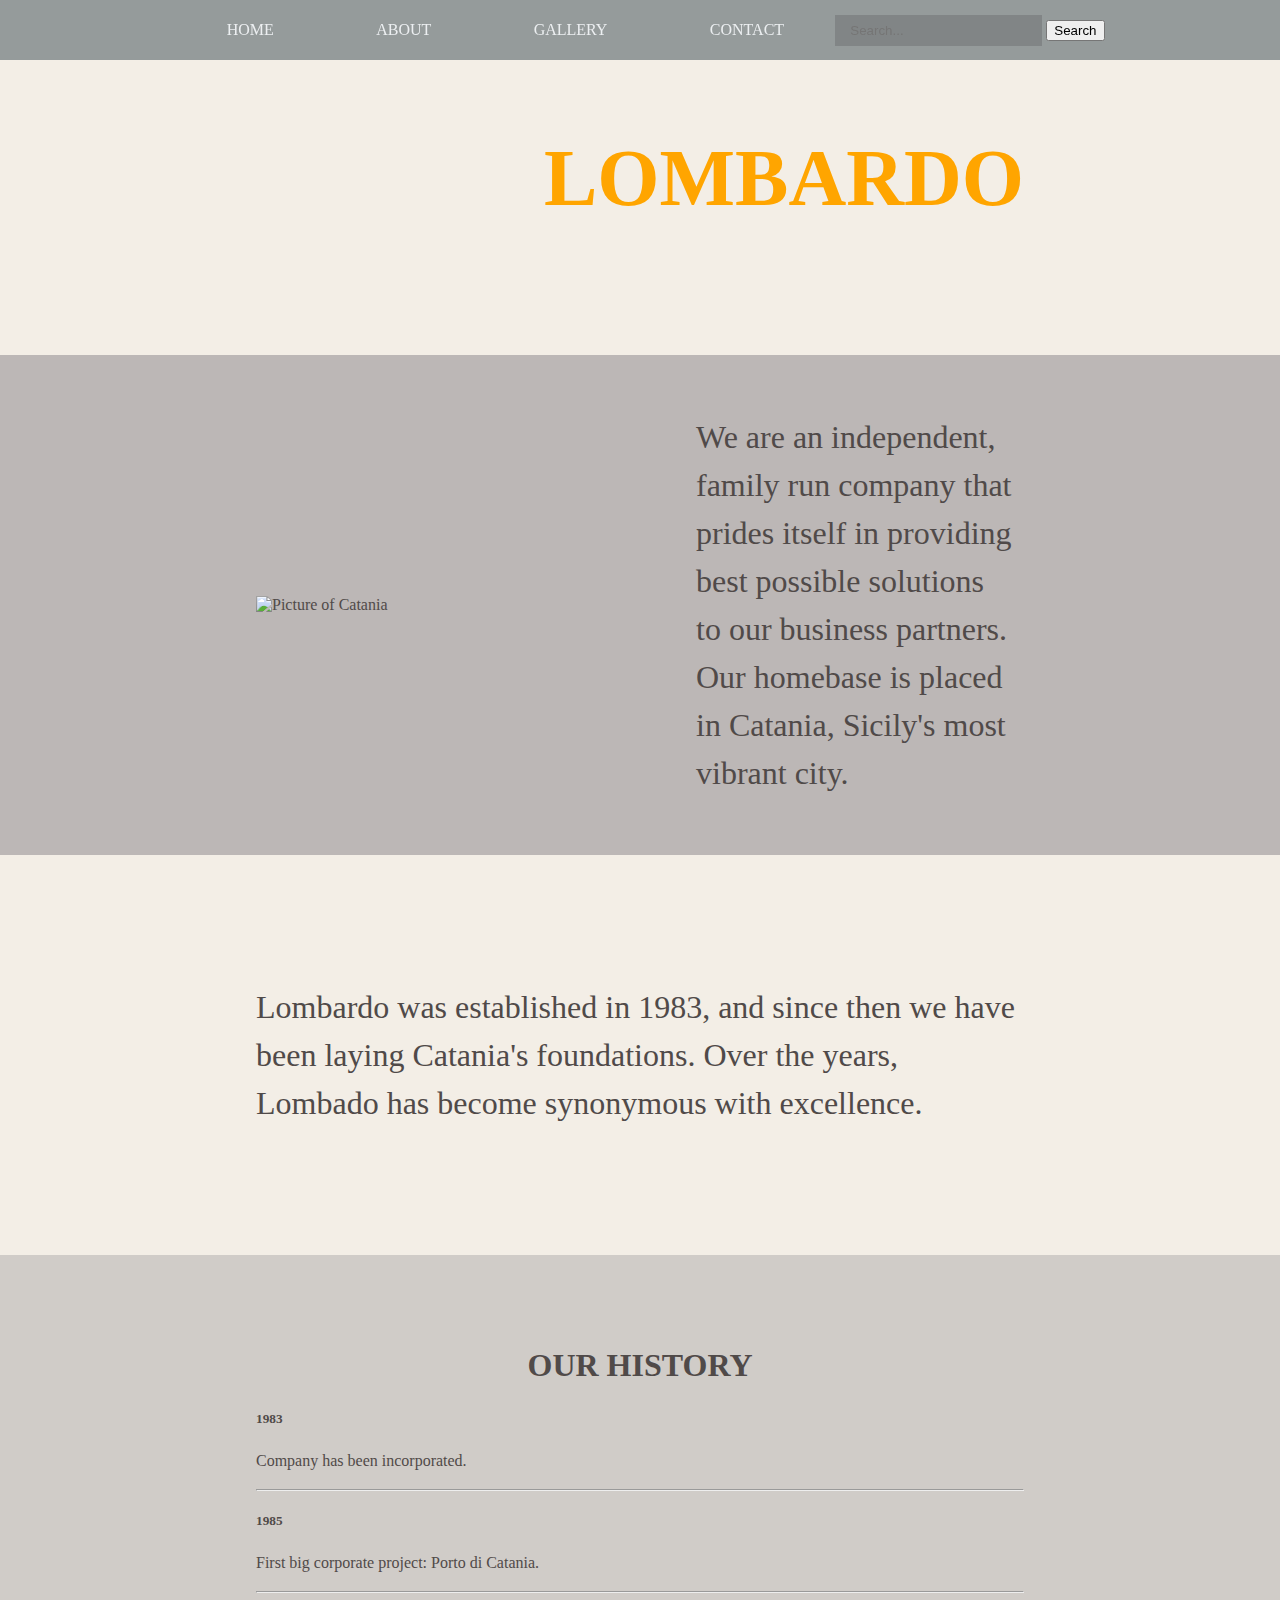
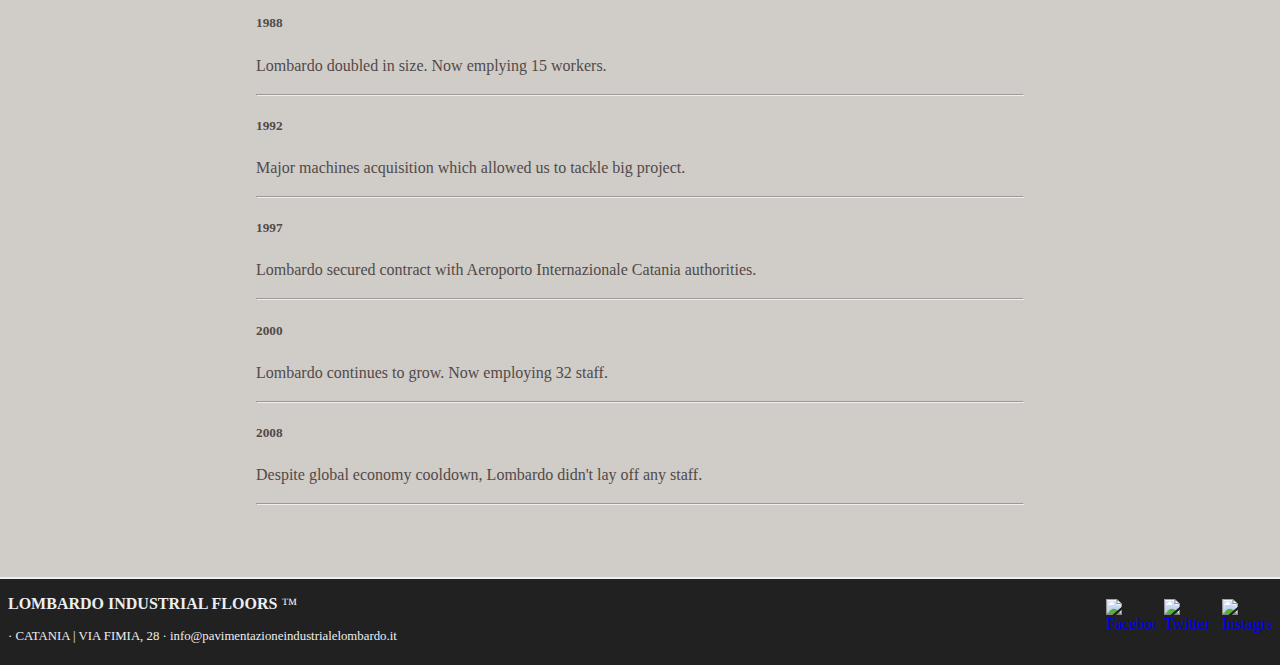
==== about.html @ 176cc4b8 "update" ====
<!DOCTYPE html>
<html>
<head>
	<title>Lombardo | About Us</title>
	<meta charset="utf-8">
	<meta name="viewport" content="width=device-width, initial-scale=1">
	<!-- CSS sheet -->
	<link rel="stylesheet" type="text/css" href="styles.css">

	<!--jquery -->
	<script src="https://ajax.googleapis.com/ajax/libs/jquery/3.2.1/jquery.min.js"></script>

</head>
<body>
	<header>
		<div id="header">
		            <div id="nav">
		                <div class="navTab">
		                    <a href="index.html">HOME</a>
		                </div>
		                <div class="navTab">
		                    <a href="about.html">ABOUT</a>
		                </div>
		                <div class="navTab">
		                    <a href="gallery.html">GALLERY</a>
		                </div>
		                <div class="navTab">
		                    <a href="contact.html">CONTACT</a>
		                </div>
		                <div id="search">
		                    <form>
		                        <input id="searchBox" type="text" placeholder="Search..." required>
		                        <input class="button" type="button" value="Search">
		                    </form>
		                </div>
		            </div>
		        </div>
	</header>
	<!-- Logo  -->
	<section class="about_sec" id="about_Section_1">
		<h1>LOMBARDO</h1>
	</section>

	<!-- Section with the picture-->
	<section class="about_sec" id="about_Section_2">
		<div class="about_picture" id="about_picture_1">
			<img src="./assets/images/catania.jpg" alt="Picture of Catania">
		</div>
		<p>We are an independent, family run company that prides itself in providing best possible solutions to our business partners. Our homebase is placed in Catania, Sicily's most vibrant city.</p>
	</section>

	<!-- First paragraph, same height as picture -->
	<section class="about_sec" id="about_Section_3">
		<p>Lombardo was established in 1983, and since then we have been laying Catania's foundations. Over the years, Lombado has become synonymous with excellence.</p>
	</section>

	<!-- history section -->
	<section class="about_sec" id="about_Section_4">
		<h1>OUR HISTORY</h1>
		<div class="about_history">
			<h5>1983</h5>
			<p>Company has been incorporated.</p>
			<hr>
		</div>
		<div class="about_history">
			<h5>1985</h5>
			<p>First big corporate project: Porto di Catania.</p>
			<hr>
		</div>
		<div class="about_history">
				<h5>1988</h5>
				<p>Lombardo doubled in size. Now emplying 15 workers.</p>
				<hr>
			</div>
		<div class="about_history">
				<h5>1992</h5>
				<p>Major machines acquisition which allowed us to tackle big project.</p>
				<hr>
			</div>
		<div class="about_history">
				<h5>1997</h5>
				<p>Lombardo secured contract with Aeroporto Internazionale Catania authorities.</p>
				<hr>
			</div>
		<div class="about_history">
				<h5>2000</h5>
				<p>Lombardo continues to grow. Now employing 32 staff.</p>
				<hr>
			</div>
		<div class="about_history">
				<h5>2008</h5>
				<p>Despite global economy cooldown, Lombardo didn't lay off any staff.</p>
				<hr>
			</div>
	</section>

	<div class="footer">
	    <div class="social">
	        <div class="socialTab">
	            <a id="facebook" href="http://www.facebook.com">
	                <img src="assets/icons/Facebook2.png" class="icon" alt="Facebook">
	            </a>
	        </div>
	        <div class="socialTab">
	            <a id="twitter" href="http://www.twitter.com">
	                <img src="assets/icons/Twitter2.png" class="icon" alt="Twitter">
	            </a>
	        </div>
	        <div class="socialTab">
	            <a id="Instagram" href="http://www.instagram.com">
	                <img src="assets/icons/Instagram2.png" class="icon" alt="Instagram">
	            </a>
	        </div>
	    </div>
	    <div class="footerText">
	        <p><b>LOMBARDO INDUSTRIAL FLOORS </b>&trade;</p> 
	        <p class="subtext">&middot; CATANIA | VIA FIMIA, 28 &middot; info@pavimentazioneindustrialelombardo.it</p>
	    </div>
	</div>
	<script type="text/javascript" src="app.js"></script>
</body>
</html>
---- styles.css ----
/* colors used

background:
#bcb7b6  // grey
#f3eee6	  //beige
#d0ccc8	  // light grey

font colors:
#968e8d

*/


@import url('https://fonts.googleapis.com/css?family=Raleway');

/*remove all the styling that might be implemented by browser*/
html, body {
	margin: 0;
	padding: 0;
	height: 100%;
	width: 100%;
}

/*--------------------------------------------	LANDING PAGE */
/*image*/
.landingSection{
	height: 100%;
	width: 100%;
	background: url(assets/images/19297.jpg) no-repeat fixed bottom left;
	background-size: cover;
	display: flex;
	z-index: -1;
	flex-direction: column;
	justify-content: center;
	align-items: center;
}
.landingContent{
	margin-top: 5%;
	color: orange;
	font-size: 4em;
	font-weight: bolder;
}
@media screen and (max-width: 500px) {
	.landingContent {
		font-size: 2em;
	}
}

/*button*/
.landingSection input {
	margin-top: 10%;
	height: 50px;
	width: 120px;
	padding: 10px;
	border-radius: 8px;
	opacity: 0.8;
	font-size: 0.8em;
	font-weight: bold;
	outline: none;
	background-color: #968e8d;
}
.landingSection input:hover {
	margin-top: 10%;
	height: 50px;
	width: 120px;
	padding: 10px;
	background-color: #263238;
	border-radius: 0;
	opacity: 1;
	transition: all 1s ease;
	color: orange;
	border: solid orange 2px;
	outline: none;
	-moz-outline: none;
}
/*trick to remove outline from clicked button in FIREFOX*/
.landingSection input::-moz-focus-inner {
	 border: 0;
}
/*--------------------------------------------	NAV BAR */


#nav{
	z-index: 99999;
    display: flex;
    flex-direction: row;
    justify-content: center;
    align-items: center;
    height: 60px;
    background: rgba(55,71,79,.5);
    width: 100%;
    min-width: 700px;
    /*fixed position of navbar */
    position: fixed;
    top: 0;
}
.navTab{
    margin: 4%;
}
.navTab a{
    text-decoration: none;
    color: #ECEFF1;
    text-align: center;
}
.navTab a:hover{
    color: #607D8B;
}
#searchBox{
    padding:8px 15px;
    background:rgba(50, 50, 50, 0.2);
    border:0px solid #DBDBDB;
    color: #ECEFF1;
}
#searchButton{
    position:relative;
    padding: 6px 15px;
    left: -8px;
    border: 2px solid #263238;
    background-color: #263238;
    color: #ECEFF1;
    border-radius: 0;
}
#searchButton:hover{
    background-color: #ECEFF1;
    color: #263238;
}

/*--------------------------------------------	MAIN SECTION */

/* ----------------------------- section - 1 */

							/*SMALL SCREEN*/

#mainSection_1{
	display: grid;
	grid-template-columns: repeat(1, 1fr);
	grid-auto-rows: minmax(400px, auto);
	color: white;
}

/*three containers with h and p*/
.mainContent_1{
	display: flex;
	flex-direction: column;
	justify-content: center;
	align-items: center;
	padding: 3% 10% 3% 10%;
	line-height: 2em;
	/* responsive font size */
	font-size:calc(10px + 0.5vw);
}
.mainContent_1 h1{
	margin: 0;
	font-weight: bold;
	padding-bottom: 15%;
}
.mainContent_1 p{
	margin: 0;
	overflow: hidden;
  	/*maximum number of characters in a line */
  	max-width: 50ch;
}

							/*LARGE SCREEN*/

@media screen and (min-width: 981px){
	#mainSection_1{
		grid-template-columns: repeat(3, 1fr);
		grid-auto-rows: minmax(500px, auto);
	}
}

/*background and font colors */
#mainContent_1_div_1{
background-color: #bcb7b6;
}
#mainContent_1_div_2{
background-color: #f3eee6;
color:#968e8d;
}
#mainContent_1_div_3{
background-color: #d0ccc8;
color:#968e8d;
}

/* ----------------------------- spacer between 1 and 2 */
.spacer {
	max-height: 30px;
	min-height: 30px;
	background-color: #f3eee6;
}
/* ----------------------------- section - 2 */

							/*SMALL SCREEN*/

/*container for 3 rows */
#mainSection_2 {
	background-color: #f3eee6;
	color: #968e8d;
	display: grid;
	/*layout*/
	grid-template-areas:
	"t1"
	"p1"
	"t2"
	"p2"
	"t3"
	"p3"
	;
	grid-auto-rows: minmax(400px, auto);
}

/* text content */
.mainContent_2_txt {
	line-height: 2em;
	font-size:calc(10px + 0.5vw);
	display: flex;
	flex-direction: column;
	justify-content: center;
	padding: 3% 10% 3% 10%;
}
#mainContent_2_txt_1 {
	grid-area: t1;
}
#mainContent_2_txt_2 {
	grid-area: t2;

}
#mainContent_2_txt_3 {
	grid-area: t3;

}

/*pictures*/
.mainContent_2_pic {
	height: 100%;
	width: 100%;
	background-size: cover;
	min-height: 400px;
}
#mainContent_2_pic_1 {
	grid-area: p1;
	background: url(assets/images/ggg.jpg) no-repeat bottom left;
	background-size: 100%;
}
#mainContent_2_pic_2 {
	grid-area: p2;
 	background: url(assets/images/home3.jpg) no-repeat bottom left;
 	background-size: 100%;
}
#mainContent_2_pic_3 {
	grid-area: p3;
	background: url(assets/images/tiles/2.jpg) no-repeat;
	background-size: 100%;

}
/* adjust images max height */
@media screen and (max-width: 1400px) and (min-width: 981px){
	.mainContent_2_pic {
		min-height: 300px;
	}
}


							/*LARGE SCREEN*/

@media screen and (min-width: 981px){
	#mainSection_2 {
		grid-template-areas:
		"t1 p1"
		"p2 t2"
		"t3 p3"
		;
		grid-auto-rows: minmax(200px, auto);
	}
	.mainContent_2_txt {
		line-height: 1.5em;
		justify-content: flex-start;
	}
}

							/*MOBILE SCREEN*/

@media screen and (max-width: 480px){
	.mainContent_2_pic {
		min-height: 200px;
		max-width: 500px;

	}
	#mainSection_2 {
		grid-auto-rows: minmax(250px, auto);
	}
}


/*--------------------------------------------	ABOUT PAGE */

/*-----------------------------------	HEADER / INFO */

/*set general rules across whole page - pseudo margins*/
.about_sec {
	padding: 0 10% 0 10% ;
}
/*general font size on page*/
.about_sec h1 {
	line-height: 1.5em;
}
.about_sec p {
	line-height: 1.5em;
}

#about_Section_1 {
	padding: 5% 20% 5% 0;
	color:orange;
	text-align: right;
	font-size: 2.5em;
	background-color: #f3eee6;

}
/*set section 2 as grid - 2 columns*/
#about_Section_2 {
	display: grid;
	grid-template-columns: 2fr 1fr;
	grid-auto-rows: minmax(500px, auto);
	background-color: #bcb7b6;
	color: #504a49;
}
#about_Section_2 div {
	max-height: 400px;
	max-width: 600px;
	align-self: center;
	justify-self:center;

}
/*constrict size of image*/
#about_Section_2 div img {
	height: 80%;
	width: 80%;
}
/*first paragraf - text only*/
#about_Section_2 p {
	width: 20ch;
	font-size: 2em;
	align-self: center;
	justify-self: center;
	padding-right: 5%;
}
/*second paragraf text content only*/
#about_Section_3 {
	min-height: 400px;
	background-color: #f3eee6;
	font-size: 2em;
	display: flex;
	justify-content: center;
	align-items: center;
	color: #504a49;
}
/*history section*/
#about_Section_4 {
	font-size: 1em;
	padding-top: 5%;
	padding-bottom: 5%;
	background-color: #d0ccc8;
	color: #504a49;
}
.hidden {
	opacity: 0;
}
#about_Section_4 h1{
	text-align: center;
}
/*transition cannot be under HOVER subselector! ease out wouldn't work on mouse off event*/
.about_history {
	/*transition with prefixes for different browsers*/
	-webkit-transition: all ease-in-out 0.5s;
  -moz-transition: all ease-in-out 0.5s;
  -o-transition: all ease-in-out 0.5s;
	transition: all ease-in-out 0.5s;
}
/*expand and center on hover event*/
.about_history:hover {
	background-color: #bcb7b6;
	border-radius: 10px;
	padding: 1px;
	font-size: 1.2em;
	display: flex;
	flex-direction: column;
	text-align: center;
	color: black;
}


/* BIG SCREEN */
@media screen and (min-width: 980px){
	.about_sec {
		padding: 0 20% 0 20% ;
	}
	/*push image to left when on big screen */
	#about_Section_2 div {
		justify-self:left;
	}

}

/* VERY SMALL SCREEN */
@media screen and (max-width: 900px){
	/* decrease font size */
	.about_sec h1 {
		line-height: 1em;
	}
	.about_sec p {
		line-height: 1em;
	}
	/*auto line width*/
	#about_Section_2 p {
		width: auto;
	}
	/*lower main logo font size*/
	#about_Section_1 {
		padding-top: 20%;
		font-size: 1.2em;
	}
	/*split section 2 into 2 rows (from 2 columns)*/
	#about_Section_2 {
		grid-template-columns: 1fr;
		grid-template-rows: 1fr 1fr;
	}
	/*adjust position of elements in section 2 - change to 1 col and 2 rows*/
	#about_Section_2 {
		grid-template-columns: 1fr;
		grid-template-rows: 1fr 1fr;
	}
	/*increase img size and ajust padding, as the picture 'drops down', and has more space*/
	#about_Section_2 div img {
		padding-top: 5%;
		height: 100%;
		width: 100%;
		padding-bottom: 0;
	}

}




/*------------------------------------------	GALLERY */
/*----------------------------------------------------------------*/
#gallery_section_1{
	padding-right: 15%;
	padding-left: 15%;
}
#gallery_wrapper{
	
	display: grid;
	grid-template-columns: repeat(3, 1fr);
	grid-auto-rows: minmax(300px,auto);
	grid-gap: 10px;
	grid-template-areas:
	"a b c"
	"d e f"
	"g h i"
	"j k l"
}

@media screen and (max-width: 1500px){
	#gallery_wrapper{
		grid-template-columns: repeat(2, 1fr);
		grid-template-areas:
		"a b "
		"c d "
		"e f "
		"g h "
		"i j "
		"k l "
	}
}

.gallery_header h1 {
	padding-top: 10%;
	text-align: right;
}

@media screen and (max-width: 900px){
	#gallery_wrapper{
		grid-template-columns: repeat(1, 1fr);
		justify-items: center;
		grid-gap: 20px;
		grid-template-areas:
		"a"
		"b"
		"c"
		"d"
		"e"
		"f"
		"g"
		"h"
		"i"
		"j"
		"k"
		"l"
	}
	.gallery_header h1 {
		padding-top: 20%;
		text-align: center;
	}
}


.gallery_tile {
	min-width: 100%;
	min-height: 100%;
	background-size: cover;
	background-position: center;
	
}
/* a */
#gallery_tile_1{
	grid-area: a;
	background-image: url(./assets/thumbnails/1.jpg);
	
}
/* b */
#gallery_tile_2{
	grid-area: b;
	background-image: url(./assets/thumbnails/2.jpg);
	
}
/* c */
#gallery_tile_3{
	grid-area: c;
	background-image: url(./assets/thumbnails/3.jpg);
	
}
/* d */
#gallery_tile_4{
	grid-area: d;
	background-image: url(./assets/thumbnails/4.jpg);
	
}
/* e */
#gallery_tile_5{
	grid-area: e;
	background-image: url(./assets/thumbnails/5.jpg);
	
}
/* f */
#gallery_tile_6{
	grid-area: f;
	background-image: url(./assets/thumbnails/6.jpg);
	
}
/* g */
#gallery_tile_7{
	grid-area: g;
	background-image: url(./assets/thumbnails/7.jpg);
	
}
/* h */
#gallery_tile_8{
	grid-area: h;
	background-image: url(./assets/thumbnails/8.jpg);
	
}
/* i */
#gallery_tile_9{
	grid-area: i;
	background-image: url(./assets/thumbnails/9.jpg);
	
}
/* j */
#gallery_tile_10{
	grid-area: j;
	background-image: url(./assets/thumbnails/10.jpg);
	
}
/* k */
#gallery_tile_11{
	grid-area: k;
	background-image: url(./assets/thumbnails/11.jpg);
	
}
/* l */
#gallery_tile_12{
	grid-area: l;
	background-image: url(./assets/thumbnails/12.jpg);
	
}



/*gallery images global settings*/
.gallery_image{
	filter: grayscale(100%);
  	-webkit-filter: grayscale(100%);
  	-moz-filter: grayscale(100%);
  	transition: all 1s ease;

}
.gallery_image:hover{
	filter: grayscale(0);
  	-webkit-filter: grayscale(0);
  	-moz-filter: grayscale(0);
  	transition: all 1s ease;
}


/* background for the modal window */
.modal {
  position: fixed;
  display: none;
  z-index: 1;
  padding-top: 100px;
  width: 100%;
  height: 100%;
  background-color: black;
  left: 0;
  top: 0;
  overflow: auto;
}

/* container holding images */
.gallery_container_modal {
  margin: auto;
  position: relative;
  width: 90%;
  max-width: 1300px;
  padding: 0;
  background-color: black;
}

/* button for closing modal window */
.windowClose {
  color: white;
  position: absolute;
  top: 5%;
  right: 25px;
  font-size: 35px;
  font-weight: bold;
}

.windowClose:hover,
.windowClose:focus {
  color: #999;
  text-decoration: none;
  cursor: pointer;
}

/* Hide the slides by default */
.modal_image {
  display: none;
}

.modal_image img {
	width: 100%;
}

/* Next & previous buttons */
.prev,
.next {
  cursor: pointer;
  position: absolute;
  top: 50%;
  width: auto;
  padding: 16px;
  margin-top: -50px;
  color: white;
  font-weight: bold;
  font-size: 20px;
  transition: 0.6s ease;
  border-radius: 0 3px 3px 0;
  user-select: none;
  -webkit-user-select: none;
}

/* 'next' button position to the right */
.next {
  right: 0;
  border-radius: 3px 0 0 3px;
}

/* styling for buttons */
.prev:hover,
.next:hover {
  background-color: rgba(0, 0, 0, 0.8);
}

/* image number display */
.imageNumber {
  padding: 10px 12px;
  font-size: 15px;
  color: #f2f3f2;
  position: absolute;
  bottom: -30px;
}
/* styling for thumbnail on main page */
img.hover-shadow {
  transition: 0.3s
}

.hover-shadow:hover {
  box-shadow: 0 4px 8px 0 rgba(0, 0, 0, 0.2), 0 6px 20px 0 rgba(0, 0, 0, 0.19)
}

/*--------------------------------------------  CONTACT PAGE */
#contact_wrapper{
    padding-top: 40px;
    display: grid;
    grid-template-columns: 1fr 1fr;
    grid-template-rows: minmax(150px, auto);
    background: #546E7A;
    margin: 0 auto;
    grid-template-areas: 
        "p p"
        "i m"
        "f f"
        ;
}
#paragraph{
	padding-top: 15%;
	padding-bottom: 15%;
    text-align: center;
    grid-area: p;
    color: #CFD8DC;
}
#info_wrapper{
    grid-area: i;
    padding-left: 5%;
    display: grid;
    grid-template-rows: repeat(3, 1fr);
    background: #f3eee6;
    color: #616161;
}
#contactForm{
    grid-area: f;
    padding: 10% 10% 10% 10%;
    color: white;
    background: #546E7A;
    height: 420px;
}
#contactMap{
    grid-area: m;
    padding: 2px;
    background: #546E7A;
    max-width: 600px;
}
.formText{
    width: 100%;
    background: rgba(243, 238, 230, 0.7);
    border: 0px solid #DBDBDB;
    color: #616161;
    min-height: 20px;
}
.formText:focus{
    outline: none;
    background: rgba(243, 238, 230, 1);
}
.formText#message{
    height: 15em;
    resize: none;
}
#formButton{
    display: block;
    float: right;
}   
.info{
	align-self: center;
}
							/*LARGE SCREEN*/

@media screen and (min-width: 981px){
    #contact_wrapper{
		grid-template-columns: repeat(2, 1fr);
		grid-template-rows: minmax(200px, auto);
        grid-template-areas: 
            "p p"
            "i i"
            "f m"
            ;
	}    
    #info_wrapper{
        padding-right: 5%;
        text-align: center;
        grid-template-columns: repeat(3, 1fr);
        grid-template-rows: minmax(250px, auto);
        justify-content: center;
    }
    .underline{
        display: none;
    }
    
}
                            /*MOBILE SCREEN*/
@media screen and (max-width: 800px){
    #contact_wrapper{
        text-align: center;
        grid-template-columns: 1fr;
        grid-template-areas:
            "p"
            "i"
            "m"
            "f"
    }
    #info_wrapper{
        padding-right: 5%;
    }
    #contactMap{
    	padding: 10% 10% 10% 10%;
        height: 400px;
    }
    /*align button with center*/
    #formButton{
        float: none;
        margin: auto;
    }
}

/*---------------------------------------- FOOTER */

.footer{
    border-top: 2px solid #ECEFF1;
    overflow: hidden;
    width: 100%;
    background: #212121;
}
.footer p{
    color: #ECEFF1;
    margin-left: 8px;
}

.icon {
    float: left;
    height: 50px;
    width: 50px;
}

.subtext {
    font-size: .8em;
}

.social {
    margin-top: 20px;
    float: right;
    display: flex;
    flex-direction: row;
}

.socialTab {
    margin-right: 8px;
    margin-bottom: 16px;
}
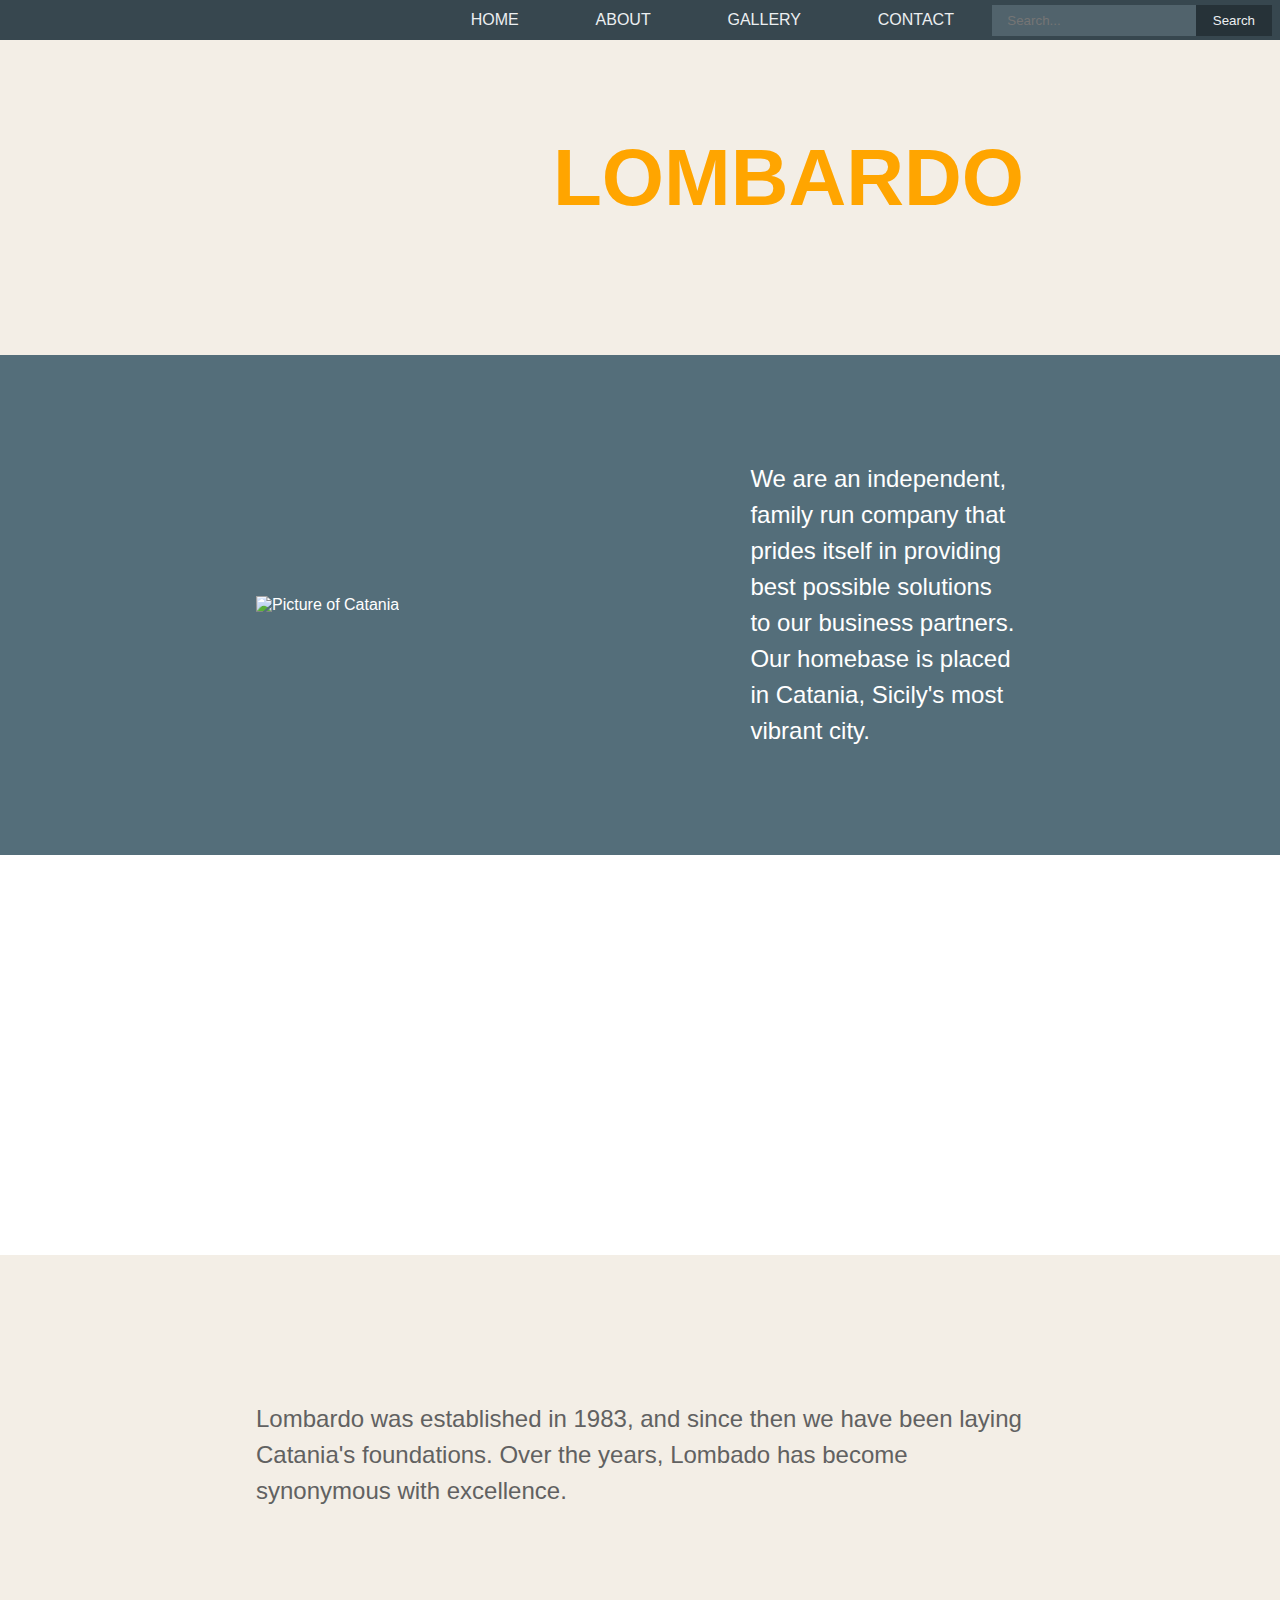
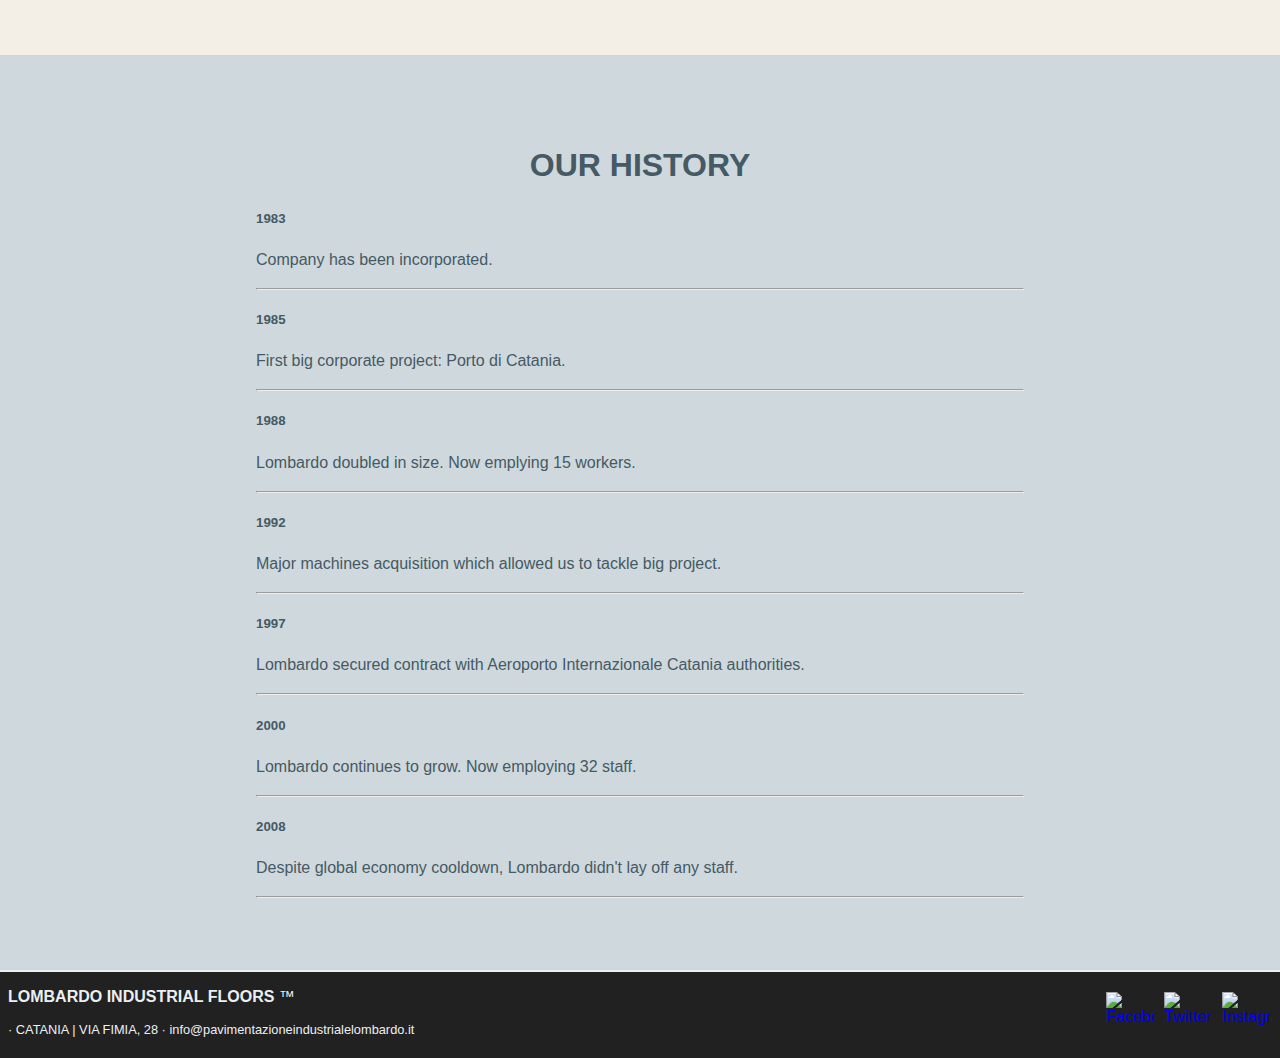
==== commit a24dac78: "update" ====
--- a/about.html
+++ b/about.html
@@ -49,7 +49,30 @@
 		<p>We are an independent, family run company that prides itself in providing best possible solutions to our business partners. Our homebase is placed in Catania, Sicily's most vibrant city.</p>
 	</section>
 
-	<!-- First paragraph, same height as picture -->
+	<!-- section with fade in elements-->
+	<section class="about_sec hidden" id="about_Section_2_fadein">
+		
+		<!-- first fade in  -->
+		<div class="fadein" id="about_fadein_2">
+			<h1>24</h1>			
+			<p>Years of <br>experience</p>
+		</div>
+		<!-- second fade in  -->
+		<div class="fadein" id="about_fadein_1">
+			<h1>42</h1>
+			<p>Employees<br> working </p>
+		</div>
+		<!-- third fade in  -->
+		<div class="fadein" id="about_fadein_3">
+			<h1>176</h1>			
+			<p>Successful <br>projects</p>			
+		</div>
+
+
+	</section>
+
+
+	<!-- Second paragraph -->
 	<section class="about_sec" id="about_Section_3">
 		<p>Lombardo was established in 1983, and since then we have been laying Catania's foundations. Over the years, Lombado has become synonymous with excellence.</p>
 	</section>
--- a/styles.css
+++ b/styles.css
@@ -19,6 +19,8 @@
 	padding: 0;
 	height: 100%;
 	width: 100%;
+	    font-family: 'Roboto', sans-serif;
+
 }
 
 /*--------------------------------------------	LANDING PAGE */
@@ -26,7 +28,7 @@
 .landingSection{
 	height: 100%;
 	width: 100%;
-	background: url(assets/images/19297.jpg) no-repeat fixed bottom left;
+	background: url(assets/images/landing.jpg) no-repeat fixed bottom left;
 	background-size: cover;
 	display: flex;
 	z-index: -1;
@@ -80,22 +82,33 @@
 /*--------------------------------------------	NAV BAR */
 
 
+
+#navButton{
+    background: url(../assets/icons/menu2);
+    background-size: 50px 40px;
+    height: 40px;
+    width: 50px;
+    z-index: 99999;
+    position: fixed;
+    top: 0;
+    border: none;
+}
 #nav{
-	z-index: 99999;
+	z-index: 99998;
     display: flex;
     flex-direction: row;
-    justify-content: center;
+    justify-content: flex-end;
     align-items: center;
-    height: 60px;
-    background: rgba(55,71,79,.5);
+    height: 40px;
+    background: rgb(55,71,79);
     width: 100%;
-    min-width: 700px;
+    min-width: 100px;
     /*fixed position of navbar */
     position: fixed;
     top: 0;
 }
 .navTab{
-    margin: 4%;
+    margin: 3%;
 }
 .navTab a{
     text-decoration: none;
@@ -107,11 +120,17 @@
 }
 #searchBox{
     padding:8px 15px;
-    background:rgba(50, 50, 50, 0.2);
+    background:rgba(144, 164, 174, 0.3);
     border:0px solid #DBDBDB;
     color: #ECEFF1;
 }
-#searchButton{
+
+#searchBox:focus{
+    outline: none;
+    background: rgba(144, 164, 174, 0.5);
+}
+.button{
+    margin: 0;
     position:relative;
     padding: 6px 15px;
     left: -8px;
@@ -120,9 +139,23 @@
     color: #ECEFF1;
     border-radius: 0;
 }
-#searchButton:hover{
+
+.button:hover{
+    border-color: #ECEFF1;
     background-color: #ECEFF1;
     color: #263238;
+}
+.button:focus{
+    outline: none;
+}
+
+@media screen and (max-width: 721px){
+    #searchBox{
+        display: none;
+    }
+    .button{
+        display: none;
+    }
 }
 
 /*--------------------------------------------	MAIN SECTION */
@@ -153,6 +186,8 @@
 	margin: 0;
 	font-weight: bold;
 	padding-bottom: 15%;
+	/* chrome adjustment */
+	-webkit-padding-after: 5%;
 }
 .mainContent_1 p{
 	margin: 0;
@@ -172,15 +207,18 @@
 
 /*background and font colors */
 #mainContent_1_div_1{
-background-color: #bcb7b6;
+background-color: #546E7A;
 }
 #mainContent_1_div_2{
 background-color: #f3eee6;
-color:#968e8d;
+color: #616161;
+
 }
 #mainContent_1_div_3{
-background-color: #d0ccc8;
-color:#968e8d;
+background-color: #CFD8DC;
+
+color: #455A64;
+
 }
 
 /* ----------------------------- spacer between 1 and 2 */
@@ -195,8 +233,9 @@
 
 /*container for 3 rows */
 #mainSection_2 {
-	background-color: #f3eee6;
-	color: #968e8d;
+	background-color: #F3EEE6;
+
+	color: #616161;
 	display: grid;
 	/*layout*/
 	grid-template-areas:
@@ -322,8 +361,8 @@
 	display: grid;
 	grid-template-columns: 2fr 1fr;
 	grid-auto-rows: minmax(500px, auto);
-	background-color: #bcb7b6;
-	color: #504a49;
+	background-color: #546E7A;
+	color: white;
 }
 #about_Section_2 div {
 	max-height: 400px;
@@ -340,28 +379,51 @@
 /*first paragraf - text only*/
 #about_Section_2 p {
 	width: 20ch;
-	font-size: 2em;
+	font-size: 1.5em;
 	align-self: center;
 	justify-self: center;
 	padding-right: 5%;
+}
+/* fade in section */
+#about_Section_2_fadein{
+	display: grid;
+	grid-template-columns: 1fr 1fr 1fr;
+	grid-auto-rows: minmax(400px, auto);
+	align-items: center;
+	grid-gap: 1em;
+	font-size: 1.5em;
+	overflow: auto;
+}
+/* divs in fadein section */
+.fadein {
+	display: flex;
+	flex-direction: column;
+	justify-content: center;
+	align-items: center;
+	background-color: #546E7A !important;
+	color: white;
+	border-radius: 5%;
+	opacity: 0.8;
+}
+.fadein p {
+	text-align: center;
 }
 /*second paragraf text content only*/
 #about_Section_3 {
 	min-height: 400px;
 	background-color: #f3eee6;
-	font-size: 2em;
+	font-size: 1.5em;
 	display: flex;
 	justify-content: center;
 	align-items: center;
-	color: #504a49;
+	color: #616161;
 }
 /*history section*/
 #about_Section_4 {
-	font-size: 1em;
 	padding-top: 5%;
 	padding-bottom: 5%;
-	background-color: #d0ccc8;
-	color: #504a49;
+	background-color: #CFD8DC;
+	color: #455A64;
 }
 .hidden {
 	opacity: 0;
@@ -372,17 +434,17 @@
 /*transition cannot be under HOVER subselector! ease out wouldn't work on mouse off event*/
 .about_history {
 	/*transition with prefixes for different browsers*/
-	-webkit-transition: all ease-in-out 0.5s;
-  -moz-transition: all ease-in-out 0.5s;
-  -o-transition: all ease-in-out 0.5s;
-	transition: all ease-in-out 0.5s;
+	-webkit-transition: all ease-in-out 0.2s;
+  -moz-transition: all ease-in-out 0.2s;
+  -o-transition: all ease-in-out 0.2s;
+	transition: all ease-in-out 0.2s;
 }
 /*expand and center on hover event*/
 .about_history:hover {
-	background-color: #bcb7b6;
+	background-color: #546E7A;
 	border-radius: 10px;
 	padding: 1px;
-	font-size: 1.2em;
+	font-size: 1.1em;
 	display: flex;
 	flex-direction: column;
 	text-align: center;
@@ -404,10 +466,21 @@
 
 /* VERY SMALL SCREEN */
 @media screen and (max-width: 900px){
+	
+	/* fadein element */
+	#about_Section_2_fadein{
+	grid-template-columns: 1fr;
+	grid-auto-rows:  minmax(250px, auto);
+	}
+	/* fadein divs */
+	.fadein {
+		border-radius: 0;
+	}
 	/* decrease font size */
 	.about_sec h1 {
 		line-height: 1em;
 	}
+
 	.about_sec p {
 		line-height: 1em;
 	}
@@ -418,7 +491,7 @@
 	/*lower main logo font size*/
 	#about_Section_1 {
 		padding-top: 20%;
-		font-size: 1.2em;
+		font-size: 2em;
 	}
 	/*split section 2 into 2 rows (from 2 columns)*/
 	#about_Section_2 {
@@ -707,7 +780,7 @@
     display: grid;
     grid-template-columns: 1fr 1fr;
     grid-template-rows: minmax(150px, auto);
-    background: #546E7A;
+    background: #CFD8DC;
     margin: 0 auto;
     grid-template-areas: 
         "p p"
@@ -720,7 +793,7 @@
 	padding-bottom: 15%;
     text-align: center;
     grid-area: p;
-    color: #CFD8DC;
+    color: #455A64;
 }
 #info_wrapper{
     grid-area: i;
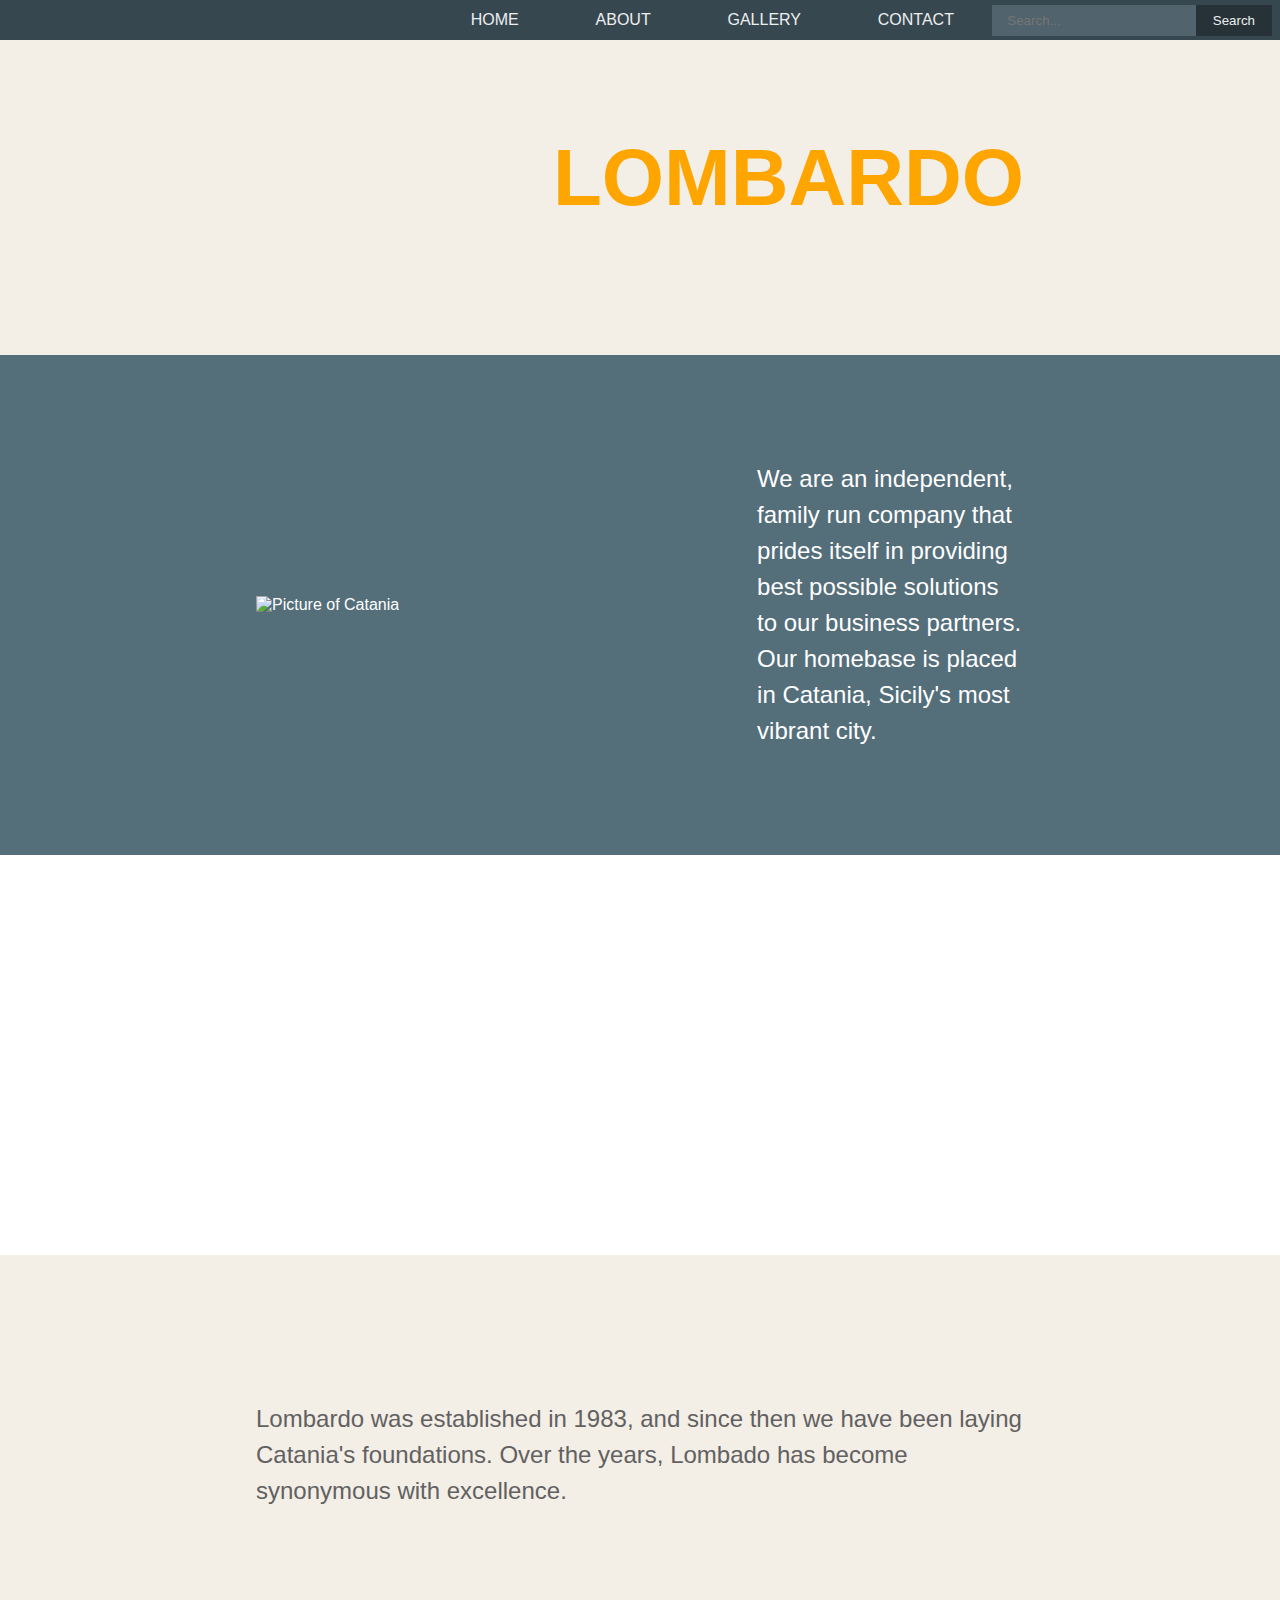
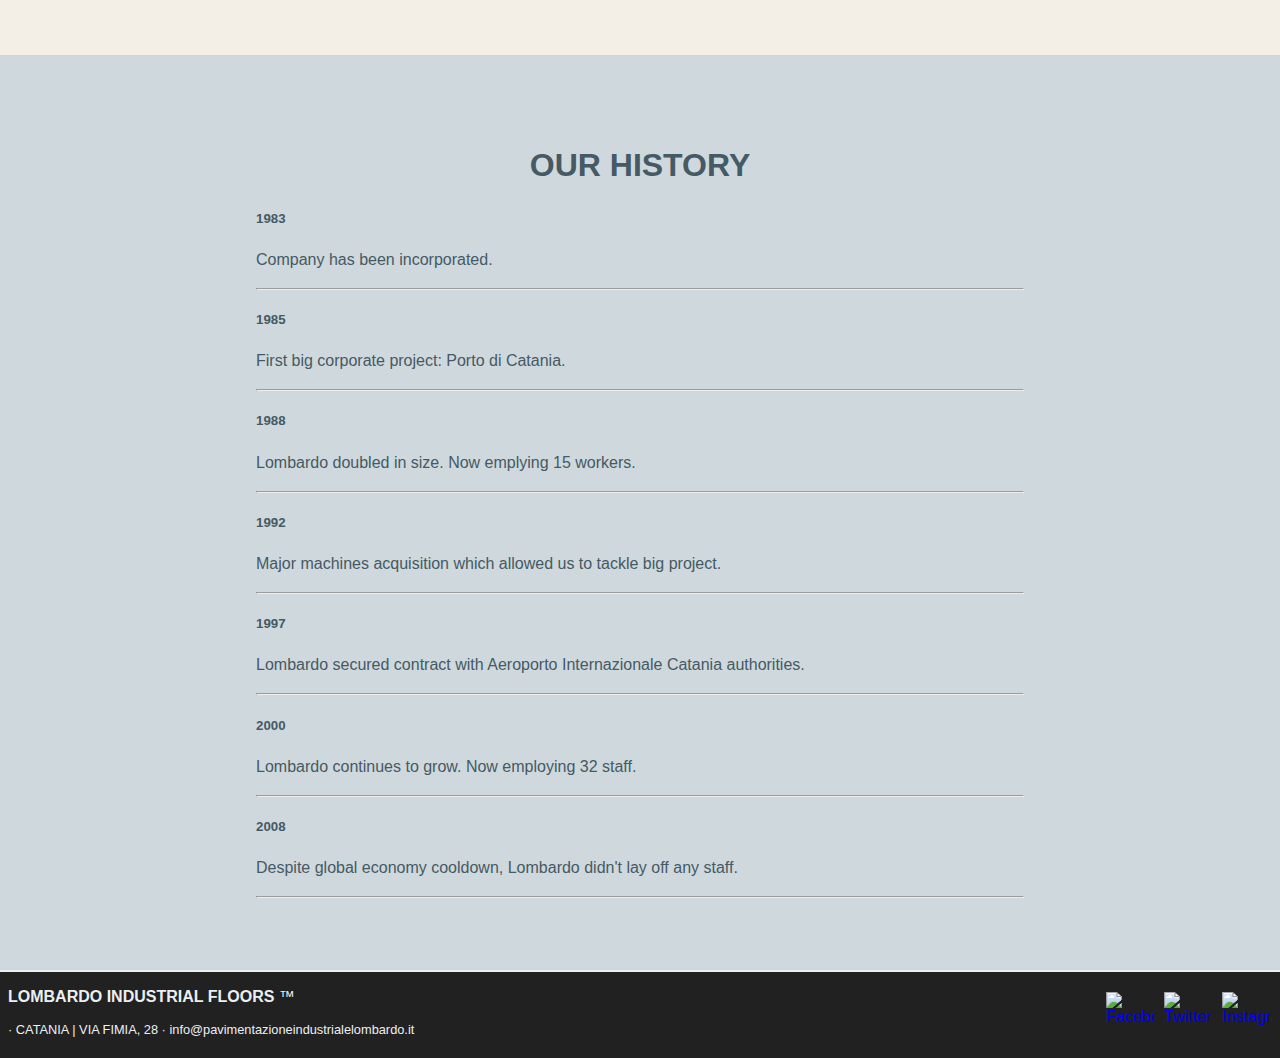
==== commit 06cac666: "update" ====
--- a/about.html
+++ b/about.html
@@ -50,20 +50,19 @@
 	</section>
 
 	<!-- section with fade in elements-->
-	<section class="about_sec hidden" id="about_Section_2_fadein">
-		
+	<section class="about_sec" id="about_Section_2_fadein">
 		<!-- first fade in  -->
-		<div class="fadein" id="about_fadein_2">
+		<div class="fadein hidden" id="about_fadein_2">
 			<h1>24</h1>			
 			<p>Years of <br>experience</p>
 		</div>
 		<!-- second fade in  -->
-		<div class="fadein" id="about_fadein_1">
+		<div class="fadein hidden" id="about_fadein_1">
 			<h1>42</h1>
 			<p>Employees<br> working </p>
 		</div>
 		<!-- third fade in  -->
-		<div class="fadein" id="about_fadein_3">
+		<div class="fadein hidden" id="about_fadein_3">
 			<h1>176</h1>			
 			<p>Successful <br>projects</p>			
 		</div>
@@ -120,7 +119,7 @@
 	<div class="footer">
 	    <div class="social">
 	        <div class="socialTab">
-	            <a id="facebook" href="http://www.facebook.com">
+	            <a id="facebook" href="https://www.facebook.com/lombardo.domenico.31">
 	                <img src="assets/icons/Facebook2.png" class="icon" alt="Facebook">
 	            </a>
 	        </div>
@@ -140,6 +139,6 @@
 	        <p class="subtext">&middot; CATANIA | VIA FIMIA, 28 &middot; info@pavimentazioneindustrialelombardo.it</p>
 	    </div>
 	</div>
-	<script type="text/javascript" src="app.js"></script>
+	<script src="app.js"></script>
 </body>
-</html>
+</html>--- a/styles.css
+++ b/styles.css
@@ -1,16 +1,3 @@
-/* colors used
-
-background:
-#bcb7b6  // grey
-#f3eee6	  //beige
-#d0ccc8	  // light grey
-
-font colors:
-#968e8d
-
-*/
-
-
 @import url('https://fonts.googleapis.com/css?family=Raleway');
 
 /*remove all the styling that might be implemented by browser*/
@@ -84,7 +71,7 @@
 
 
 #navButton{
-    background: url(../assets/icons/menu2);
+    background: url(assets/icons/menu2);
     background-size: 50px 40px;
     height: 40px;
     width: 50px;
@@ -368,8 +355,6 @@
 	max-height: 400px;
 	max-width: 600px;
 	align-self: center;
-	justify-self:center;
-
 }
 /*constrict size of image*/
 #about_Section_2 div img {
@@ -381,7 +366,6 @@
 	width: 20ch;
 	font-size: 1.5em;
 	align-self: center;
-	justify-self: center;
 	padding-right: 5%;
 }
 /* fade in section */
@@ -450,23 +434,16 @@
 	text-align: center;
 	color: black;
 }
-
-
 /* BIG SCREEN */
 @media screen and (min-width: 980px){
 	.about_sec {
 		padding: 0 20% 0 20% ;
 	}
-	/*push image to left when on big screen */
-	#about_Section_2 div {
-		justify-self:left;
-	}
-
-}
-
-/* VERY SMALL SCREEN */
+	
+}
+
+/* MEDIUM SCREEN */
 @media screen and (max-width: 900px){
-	
 	/* fadein element */
 	#about_Section_2_fadein{
 	grid-template-columns: 1fr;
@@ -512,7 +489,12 @@
 	}
 
 }
-
+/* Very small screen */
+@media screen and (max-width: 350px){
+	#about_Section_1 h1{
+		font-size: 1em;
+	}
+}
 
 
 
@@ -556,7 +538,6 @@
 @media screen and (max-width: 900px){
 	#gallery_wrapper{
 		grid-template-columns: repeat(1, 1fr);
-		justify-items: center;
 		grid-gap: 20px;
 		grid-template-areas:
 		"a"
@@ -741,7 +722,6 @@
   font-size: 20px;
   transition: 0.6s ease;
   border-radius: 0 3px 3px 0;
-  user-select: none;
   -webkit-user-select: none;
 }
 
@@ -810,11 +790,18 @@
     background: #546E7A;
     height: 420px;
 }
-#contactMap{
+#map_wrapper{
     grid-area: m;
     padding: 2px;
     background: #546E7A;
+}
+#contactMap{
+    height: 100%;
     max-width: 600px;
+}
+#contactMap iframe {
+	width: 100%;
+	height: 100%;
 }
 .formText{
     width: 100%;
